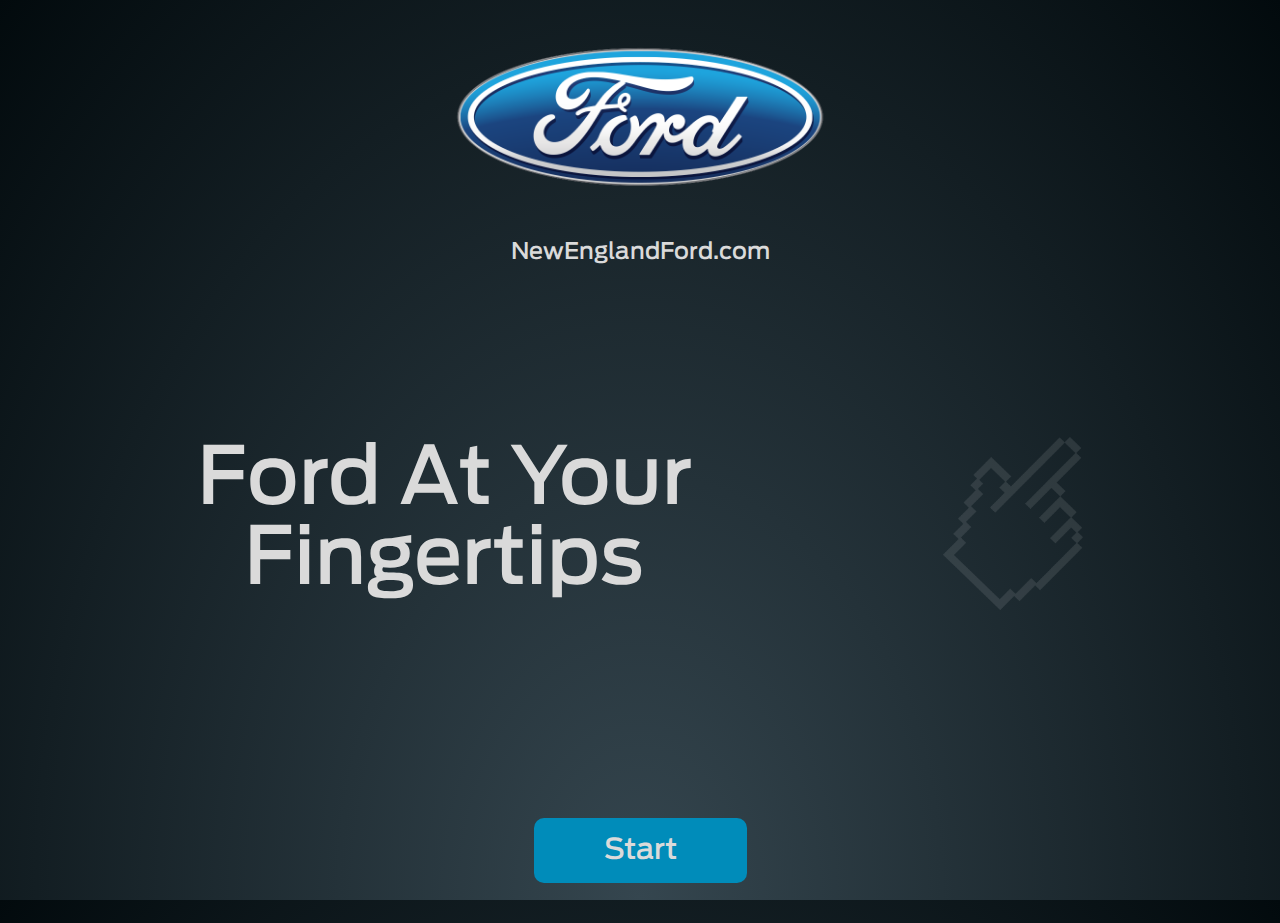
==== index.html @ c84194b0 "test 2" ====
<!doctype html>
<html class="no-js" lang="en">
  <head>
    <meta charset="utf-8" />
    <meta name="viewport" content="width=device-width, initial-scale=1.0" />
    <title></title>
	  <link rel="stylesheet" href="css/foundation.css" />
    <link rel="stylesheet" href="css/app.css" />

</head>
  <body id="page-1">
  
  <div class="row">
  	<div class="small-5 small-centered columns">
  	<img src="img/logo.png" alt="logo">
  		<h4 class="text-center">NewEnglandFord.com</h4>
  	</div>
  </div>
  
  <div class="row">
  	<div class="small-11 small-centered columns clearfix"><br /><br /><br /><br /><br /><br /><br /><br /><br /><br />
  		<div class="left"><h1 class="text-center">Ford At Your<br />Fingertips</h1></div>
			<img class="right" src="img/hand.png" alt="hand" width="140">
  	</div>
  </div>
  
  <div class="row">
  	<div class="small-12 columns"><br /><br /><br /><br /><br /><br /><br /><br /><br /><br /><br /><br /><br />
			<p class="text-center"><a href="page-2.html"><input class="button large radius" id="start" type="button" name="start" value="Start"></a></p>
  	</div>
  </div>
  
    <script src="js/vendor/jquery.js"></script>
    <script src="js/foundation.min.js"></script>
    <script src="cordova.js"></script>
    <script src="statusbar.js"></script>
    <script src="js/fastclick.js"></script>
    <script>
	    $(function() {
			    FastClick.attach(document.body);
			});
    </script>
    <script>
      $(document).foundation();
    </script>
  </body>
</html>
---- css/app.css ----
body {
	background: /* url('../img/hand.png') no-repeat center, */ -webkit-radial-gradient(bottom, #35464f 0%, #020a0d 100%) !important;}

@font-face {
	font-family: Antenna-Medium;
	src: url(Antenna-Medium.otf);
}

@font-face {
	font-family: Antenna;
	src: url(Antenna-Regular.otf);
}

body


h1,h2,h3,h4,h5, .button {
	color: #dadada;
	font-weight: 500;
	font-family: "Antenna-Medium", sans-serif;
}


p {
	color: #dadada;
	font-weight: 100;
	font-family: "Antenna", sans-serif;
}

h3 {
	text-align: center
}

.button {
	padding: 15px 70px !important;
	font-size: 1.8em !important; 
}

	#header h3 {
}
	
.instructions {
	border-bottom: 1px solid #fff;
	border-top: 1px solid #fff;
	padding: 10px 0;
}

#page-1 h1 {
	font-size: 5em;
	line-height: 1em;
}

#page-5 h1 {
	font-size: 5em;
	line-height: 1em;
	color: #388BC6;
	
}

#page-5 h2 {
	font-size: 2em;
	font-family: "Antenna-Regular", sans-serif;
	letter-spacing: .032em;
	line-height: 1.5em;

}

label {
	font-size: 1.2em;
	font-weight: 100;
	font-family: "Antenna", sans-serif;
	color: #dadada;
}

.vehicle-list, .question-list {
	list-style: none;
}

.vehicle-list li{
	float: left;
	font-size: .8em;
	line-height: 2.5em;
	width: 33.33%;
	
}

.question-list {
	margin: 0px !important;
	line-height: .8em !important;
	font-size: .8em !important;
	

}

.question-list li{

}
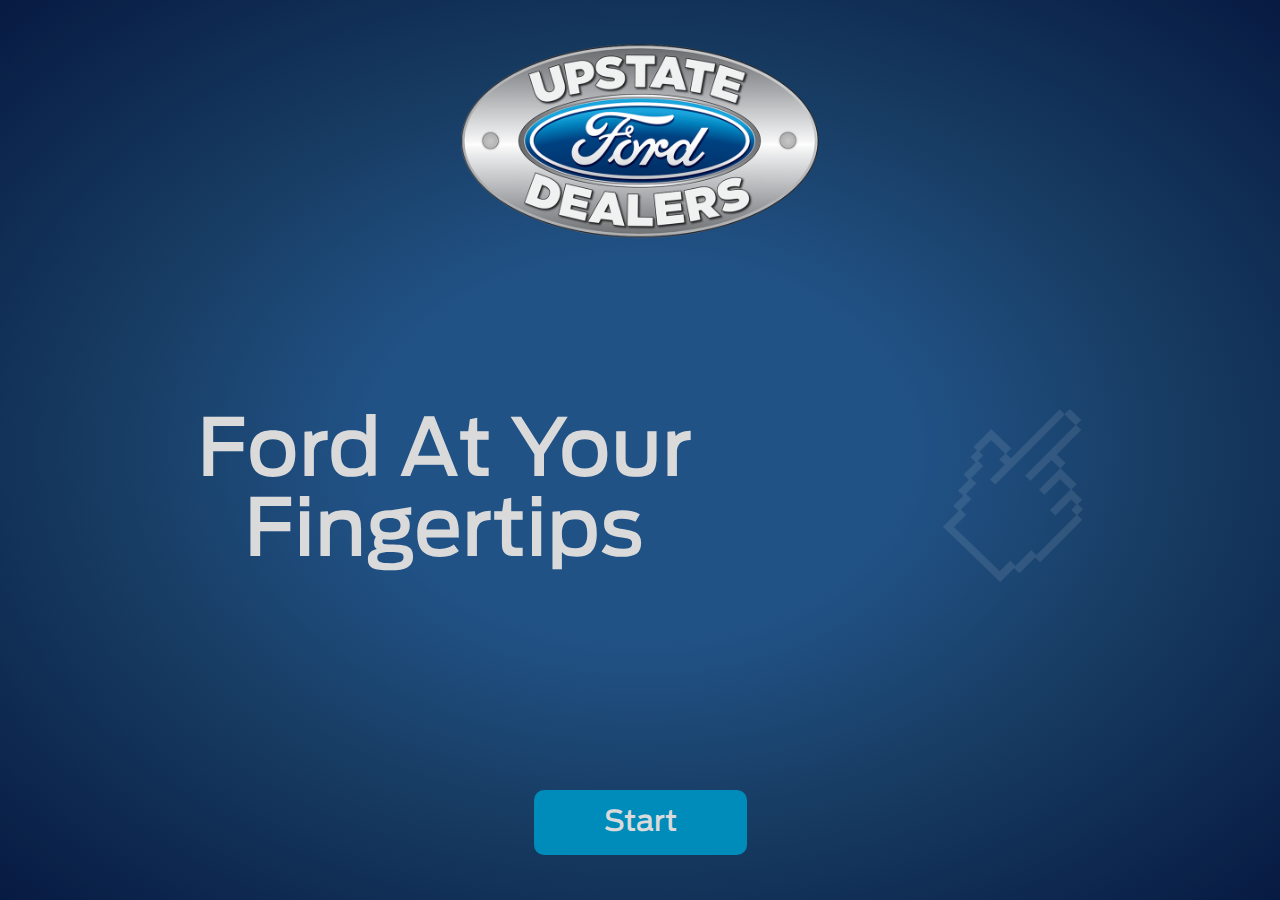
==== commit c92363cd: "added close buttons and adjusted lists" ====
--- a/index.html
+++ b/index.html
@@ -11,19 +11,18 @@
   <body id="page-1">
   
   <div class="row">
-  	<div class="small-5 small-centered columns">
+  	<div class="small-5 small-centered columns"><br /><br />
   	<img src="img/logo.png" alt="logo">
-  		<h4 class="text-center">NewEnglandFord.com</h4>
   	</div>
   </div>
-  
+<!-- test commit comment   -->
   <div class="row">
   	<div class="small-11 small-centered columns clearfix"><br /><br /><br /><br /><br /><br /><br /><br /><br /><br />
   		<div class="left"><h1 class="text-center">Ford At Your<br />Fingertips</h1></div>
 			<img class="right" src="img/hand.png" alt="hand" width="140">
   	</div>
   </div>
-  
+
   <div class="row">
   	<div class="small-12 columns"><br /><br /><br /><br /><br /><br /><br /><br /><br /><br /><br /><br /><br />
 			<p class="text-center"><a href="page-2.html"><input class="button large radius" id="start" type="button" name="start" value="Start"></a></p>
--- a/css/app.css
+++ b/css/app.css
@@ -1,7 +1,5 @@
-
-
 body {
-	background: /* url('../img/hand.png') no-repeat center, */ -webkit-radial-gradient(bottom, #35464f 0%, #020a0d 100%) !important;}
+	background:  -webkit-radial-gradient(center, #215286 30%, #173b61 60%, #071a42 100%)   !important; }
 
 @font-face {
 	font-family: Antenna-Medium;
@@ -13,6 +11,11 @@
 	src: url(Antenna-Regular.otf);
 }
 
+@font-face {
+	font-family: Antenna-Light;
+	src: url(FordAntenna-Thin.otf);
+}
+
 body
 
 
@@ -22,6 +25,16 @@
 	font-family: "Antenna-Medium", sans-serif;
 }
 
+div.fayft {
+	padding: 3.5em 1.5em 0 0;
+}
+
+
+
+h3.fayft {
+	font-size: 2.2em;
+	line-height: 1em;
+}
 
 p {
 	color: #dadada;
@@ -39,6 +52,19 @@
 }
 
 	#header h3 {
+}
+
+.close-button {
+	z-index: 99999;
+	font-weight: 900;
+	color: #c1c6d1;
+	position: absolute;
+	top: 3px;
+	right:3px;
+	border: 1px solid #c1c6d1;
+	padding: 5px 8px;
+	border-radius: 4px;
+	/* margin: 10px 10px -40px 0; */
 }
 	
 .instructions {
@@ -81,24 +107,41 @@
 .vehicle-list li{
 	float: left;
 	font-size: .8em;
-	line-height: 2.5em;
+	line-height: 1.5em;
 	width: 33.33%;
 	
 }
 
-.question-list {
+.privacy {
+	height: 750px;
+	overflow: scroll;
+}
+
+.question-list input{
 	margin: 0px !important;
 	line-height: .8em !important;
 	font-size: .8em !important;
-	
-
 }
 
-.question-list li{
+.question-list label{
+	font-size: 1em !important;
+	font-weight: 100;
+	letter-spacing: .1em;
+}
 
+a.close-reveal-modal {
+	font-weight: 500 !important;
+	float: none !important;
+	color: #fff !important;
+}
+
+.reveal-modal {
+	top: 158px;
+	background:  -webkit-radial-gradient(center, #215286 30%, #173b61 60%, #071a42 100%)   !important; 
+	border: none;
+	
 }
 
 
 
 
-
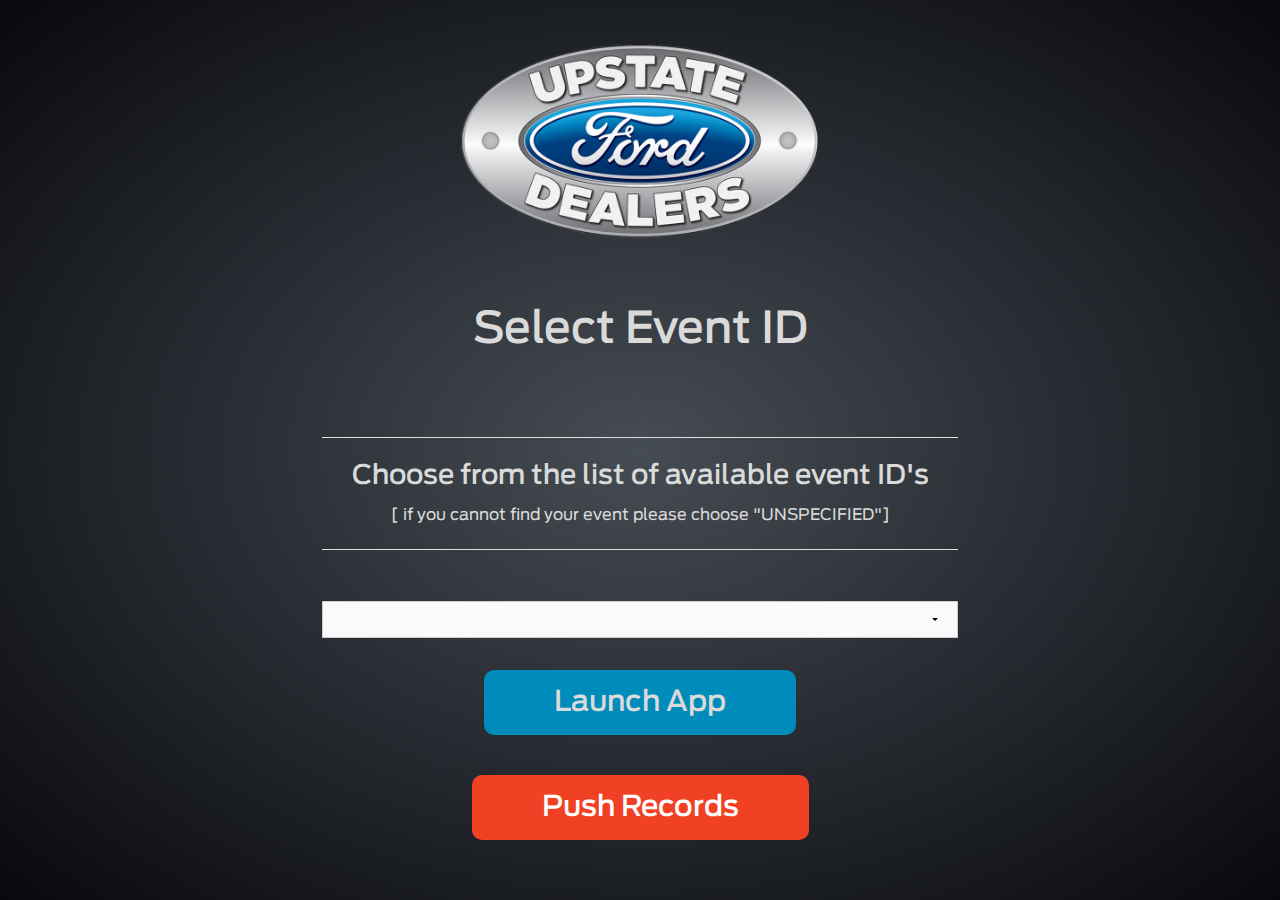
==== commit 76931fd1: "new files" ====
--- a/index.html
+++ b/index.html
@@ -1,46 +1,82 @@
-<!doctype html>
-<html class="no-js" lang="en">
-  <head>
-    <meta charset="utf-8" />
-    <meta name="viewport" content="width=device-width, initial-scale=1.0" />
-    <title></title>
-	  <link rel="stylesheet" href="css/foundation.css" />
-    <link rel="stylesheet" href="css/app.css" />
-
-</head>
-  <body id="page-1">
-  
-  <div class="row">
-  	<div class="small-5 small-centered columns"><br /><br />
-  	<img src="img/logo.png" alt="logo">
-  	</div>
-  </div>
-<!-- test commit comment   -->
-  <div class="row">
-  	<div class="small-11 small-centered columns clearfix"><br /><br /><br /><br /><br /><br /><br /><br /><br /><br />
-  		<div class="left"><h1 class="text-center">Ford At Your<br />Fingertips</h1></div>
-			<img class="right" src="img/hand.png" alt="hand" width="140">
-  	</div>
-  </div>
-
-  <div class="row">
-  	<div class="small-12 columns"><br /><br /><br /><br /><br /><br /><br /><br /><br /><br /><br /><br /><br />
-			<p class="text-center"><a href="page-2.html"><input class="button large radius" id="start" type="button" name="start" value="Start"></a></p>
-  	</div>
-  </div>
-  
-    <script src="js/vendor/jquery.js"></script>
-    <script src="js/foundation.min.js"></script>
-    <script src="cordova.js"></script>
-    <script src="statusbar.js"></script>
-    <script src="js/fastclick.js"></script>
-    <script>
-	    $(function() {
-			    FastClick.attach(document.body);
-			});
-    </script>
-    <script>
-      $(document).foundation();
-    </script>
-  </body>
-</html>+<!doctype html>
+<html class="no-js" lang="en">
+<head>
+    <meta charset="utf-8" />
+    <meta name="viewport" content="width=device-width, initial-scale=1.0" />
+    <title></title>
+    <link rel="stylesheet" href="css/foundation.css" />
+    <link rel="stylesheet" href="css/app.css" />
+</head>
+<body id="launch" ontouchmove="BlockMove(event);">
+
+    <div class="row">
+        <div class="small-5 small-centered columns">
+            <br />
+            <br />
+            <img src="img/logo.png" alt="logo">
+        </div>
+    </div>
+    <!-- test commit comment   -->
+    <div class="row">
+        <div class="small-8 small-centered columns clearfix">
+            <br />
+            <br />
+            <br />
+            <h1 class="text-center ">Select Event ID</h1>
+            <br />
+            <br />
+            <br />
+            <hr />
+            <h3 class="text-center">Choose from the list of available event ID's</h3>
+            <p class="text-center">[ if you cannot find your event please choose "UNSPECIFIED"]</p>
+            <hr />
+            <br />
+            <br />
+            <!-- form start -->
+            <form>               
+                 <select data-bind="foreach: events, value: selectedOption">
+                    <optgroup data-bind="attr: { label: label }, foreach: children">
+                        <option data-bind="text: label, option: $data"></option>
+                    </optgroup>
+                </select>                
+            </form>
+            <!-- form end  	 -->
+
+        </div>
+    </div>
+
+    <div class="row">
+        <div class="small-12 columns">
+            <p class="text-center"><a href="page-1.html" class="button large radius " data-bind="click: storeData">Launch App</a></p>
+        </div>
+    </div>
+    
+    <div class="row" data-bind="visible: hasLocalRecords">
+        <div class="small-12 columns">
+            <p class="text-center"><a href="page-1.html" class="button large radius alert" data-bind="click: updateServer">Push Records</a></p>
+        </div>
+    </div>
+
+    <script src="Scripts/jquery-2.1.0.min.js"></script>
+    <script src="Scripts/knockout-3.1.0.js"></script>
+    <script src="Scripts/knockoutCustomBindings.js"></script>
+    <script src="Scripts/foundation.min.js"></script>   
+    <script src="Scripts/fastclick.js"></script>
+    <script src="app/survey.js"></script>
+    <script src="app/dataService.js"></script>
+    <script src="app/launchViewModel.js"></script>
+    <script>
+        $(function () {
+            FastClick.attach(document.body);
+            $(document).foundation();
+        });
+    </script>
+    <script>
+			function BlockMove(event) {
+			// Tell Safari not to move the window.
+			event.preventDefault() ;
+			}
+		</script>
+  
+</body>
+</html>
--- a/css/app.css
+++ b/css/app.css
@@ -1,5 +1,10 @@
 body {
-	background:  -webkit-radial-gradient(center, #215286 30%, #173b61 60%, #071a42 100%)   !important; }
+	background:  -webkit-radial-gradient(center, #215286 30%, #173b61 60%, #071a42 100%)   !important; 
+}
+
+body#launch {
+	background:  -webkit-radial-gradient(center, #464c53 0%, #08090e 100%)   !important; 
+}
 
 @font-face {
 	font-family: Antenna-Medium;
@@ -23,6 +28,10 @@
 	color: #dadada;
 	font-weight: 500;
 	font-family: "Antenna-Medium", sans-serif;
+}
+
+h5 small {
+	color: #dadada;
 }
 
 div.fayft {
@@ -87,7 +96,7 @@
 
 #page-5 h2 {
 	font-size: 2em;
-	font-family: "Antenna-Regular", sans-serif;
+	font-family: "Antenna", sans-serif;
 	letter-spacing: .032em;
 	line-height: 1.5em;
 
@@ -98,19 +107,46 @@
 	font-weight: 100;
 	font-family: "Antenna", sans-serif;
 	color: #dadada;
+	margin-right: 0px !important;
 }
 
 .vehicle-list, .question-list {
 	list-style: none;
 }
 
+ul.vehicle-list  {
+	margin-left: 0px !important;
+}
+
 .vehicle-list li{
 	float: left;
 	font-size: .8em;
 	line-height: 1.5em;
-	width: 33.33%;
+	width: 33%;
 	
 }
+
+input[type="checkbox"] {
+	padding: 12px;
+	border: 1px solid #dadada;
+	color: #fff;
+	background: #fff;
+	border-radius: 0px;
+	margin: 0px;
+}
+
+input[type="radio"] {
+	padding: 12px;
+	background: #fff;
+	border: 1px solid #dadada;
+	margin: 0px;
+}
+
+		input[type="radio"]:checked {
+			color: #000 !important;
+			background: #190d0d;
+
+		}
 
 .privacy {
 	height: 750px;
@@ -142,6 +178,19 @@
 	
 }
 
+.event-identifier {
+	z-index: 999999;
+	position: absolute;
+	bottom: 8px;
+	left: 8px;
+	font-size: 10px;
+	color: #b4b4ac;
+	letter-spacing: .2em
+}
 
-
-
+/* error styling */
+input.validate-error {
+	border: 3px solid #fff;
+	background: #ff8c8c;
+	
+}
